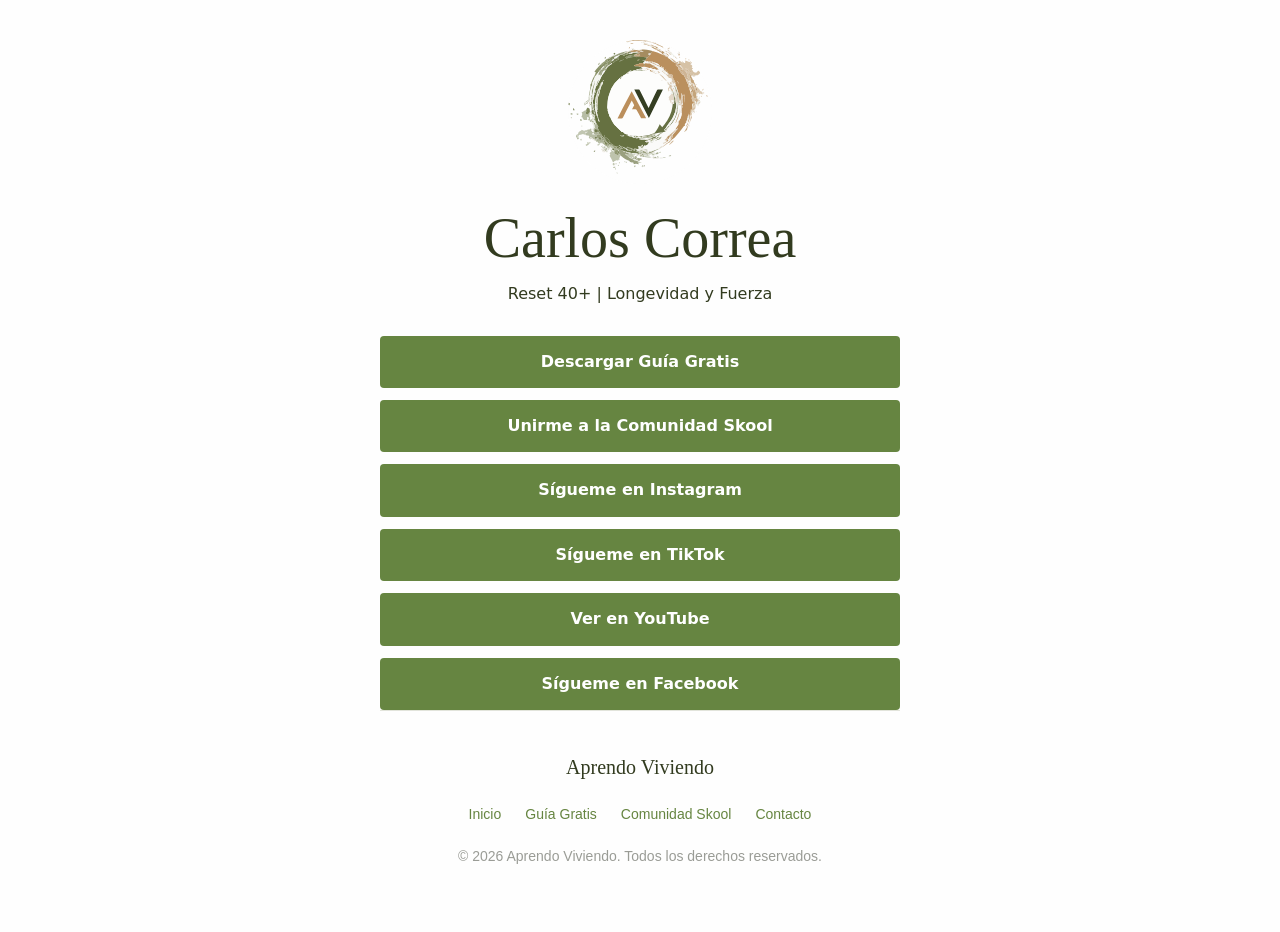
==== links/index.html @ 307198ab "Added global stylesheet and unified site-wide footer" ====
<!doctype html>
<html lang="es">
<head>
  <meta charset="utf-8">
  <meta name="viewport" content="width=device-width, initial-scale=1">
  <meta name="theme-color" content="#fefefe">
  <meta name="description" content="Sigue a Carlos Correa y descubre recursos sobre longevidad y fuerza en Aprendo Viviendo.">
  <title>Carlos Correa | Aprendo Viviendo</title>
  <link rel="stylesheet" href="/styles.css">
  <link rel="stylesheet" href="styles.css">
  <script async src="https://www.googletagmanager.com/gtag/js?id=G-STF9F81YH5"></script>
  <script>
    window.dataLayer = window.dataLayer || [];
    function gtag(){dataLayer.push(arguments);}
    gtag('js', new Date());
    gtag('config', 'G-STF9F81YH5');
  </script>
</head>
<body>
  <main class="profile">
    <img class="logo" src="/assets/logo.svg" width="144" height="144" alt="Aprendo Viviendo">
    <h1>Carlos Correa</h1>
    <p class="subtitle">Reset 40+ | Longevidad y Fuerza</p>

    <nav class="links" aria-label="Enlaces de Carlos Correa">
      <a class="link-button" href="https://aprendoviviendo.com/downloads/guia-reinicio-3dias.pdf">Descargar Guía Gratis</a>
      <a class="link-button" href="https://www.skool.com/aprendo-viviendo-comunidad-7021/about">Unirme a la Comunidad Skool</a>
      <a class="link-button" href="https://www.instagram.com/aprendo_viviendo777">Sígueme en Instagram</a>
      <a class="link-button" href="https://www.tiktok.com/@aprendoviviendo">Sígueme en TikTok</a>
      <a class="link-button" href="https://www.youtube.com/@AprendoViviendo">Ver en YouTube</a>
      <a class="link-button" href="https://www.facebook.com/AprendoViviendoFB">Sígueme en Facebook</a>
    </nav>

    <footer class="site-footer">
      <div class="footer-content">
        <p class="footer-brand">Aprendo Viviendo</p>
        <div class="footer-links">
          <a href="/">Inicio</a>
          <a href="/reinicio-3-dias/">Guía Gratis</a>
          <a href="https://www.skool.com/aprendo-viviendo-comunidad-7021/about" target="_blank" rel="noopener">Comunidad Skool</a>
          <a href="mailto:hola@aprendoviviendo.com">Contacto</a>
        </div>
        <p class="footer-copy">&copy; 2026 Aprendo Viviendo. Todos los derechos reservados.</p>
      </div>
    </footer>
  </main>
</body>
</html>
---- styles.css ----
/* Global CSS Resets and Defaults */
* {
  margin: 0;
  padding: 0;
  box-sizing: border-box;
}

html {
  scroll-behavior: smooth;
}

body {
  line-height: 1.6;
}

img, picture, video, canvas, svg {
  display: block;
  max-width: 100%;
  height: auto;
}

button, input, optgroup, select, textarea {
  font-family: inherit;
}

p, h1, h2, h3, h4, h5, h6 {
  overflow-wrap: break-word;
}

a {
  color: inherit;
  text-decoration: inherit;
}

/* Global Site Footer */
.site-footer {
  background: #fefefe;
  border-top: 1px solid #e2e4db;
  color: #6b7264;
  font-family: Helvetica, Arial, sans-serif;
  padding: 40px 20px;
  text-align: center;
  margin-top: auto;
}

.footer-content {
  max-width: 1200px;
  margin: 0 auto;
}

.footer-brand {
  margin: 0 0 20px;
  font-family: Georgia, serif;
  font-size: 1.25rem;
  font-weight: 500;
  color: #323b1f;
}

.footer-links {
  display: flex;
  flex-wrap: wrap;
  justify-content: center;
  gap: 24px;
  margin: 0 0 20px;
}

.footer-links a {
  color: #668541;
  text-decoration: none;
  font-weight: 500;
  transition: color 150ms ease;
}

.footer-links a:hover,
.footer-links a:focus-visible {
  color: #bb8f60;
}

.footer-links a:focus-visible {
  outline: 2px solid #323b1f;
  outline-offset: 2px;
  border-radius: 2px;
}

.footer-copy {
  margin: 0;
  font-size: 0.875rem;
  color: #9a9c96;
}

@media (max-width: 480px) {
  .site-footer {
    padding: 32px 16px;
  }

  .footer-links {
    gap: 16px;
    font-size: 0.95rem;
  }
}
---- links/styles.css ----
:root {
  color-scheme: light;
  --background: #fefefe;
  --text: #323b1f;
  --green: #668541;
  --brown: #bb8f60;
}

* {
  box-sizing: border-box;
}

body {
  display: grid;
  min-height: 100vh;
  margin: 0;
  padding: 40px 20px 24px;
  place-items: center;
  background: var(--background);
  color: var(--text);
  font-family: system-ui, sans-serif;
  text-align: center;
}

.profile {
  width: min(100%, 520px);
  margin: auto;
}

.logo {
  display: block;
  width: 144px;
  height: 144px;
  margin: 0 auto 24px;
  border-radius: 50%;
  object-fit: cover;
}

h1 {
  margin: 0;
  font-family: Georgia, serif;
  font-size: clamp(2.5rem, 9vw, 3.5rem);
  font-weight: 500;
  line-height: 1.1;
}

.subtitle {
  margin: 12px 0 30px;
  font-size: 1rem;
  line-height: 1.5;
}

.links {
  display: grid;
  gap: 12px;
}

.link-button {
  display: block;
  width: 100%;
  padding: 15px 20px;
  border-radius: 4px;
  background: var(--green);
  color: #fff;
  font-size: 1rem;
  font-weight: 700;
  line-height: 1.4;
  text-decoration: none;
  transition: background-color 150ms ease;
}

.link-button:hover,
.link-button:focus-visible {
  background: var(--brown);
}

.link-button:focus-visible {
  outline: 3px solid var(--text);
  outline-offset: 3px;
}

footer {
  margin-top: 40px;
  font-size: 0.875rem;
}

@media (max-width: 480px) {
  body {
    padding: 32px 18px 20px;
  }

  .logo {
    width: 128px;
    height: 128px;
  }
}
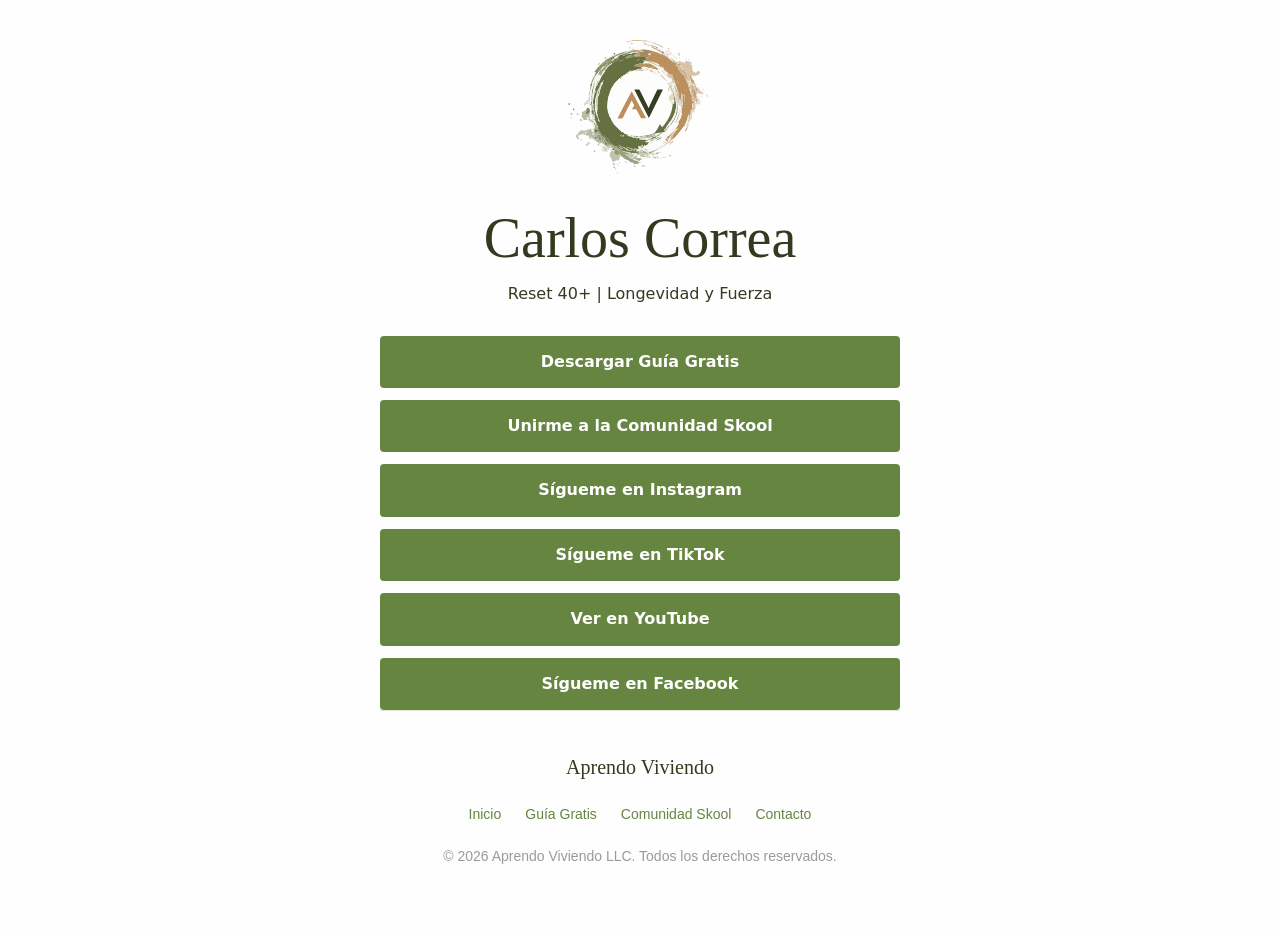
==== commit 1563ae35: "(chore): download tag for pdf" ====
--- a/links/index.html
+++ b/links/index.html
@@ -23,7 +23,7 @@
     <p class="subtitle">Reset 40+ | Longevidad y Fuerza</p>
 
     <nav class="links" aria-label="Enlaces de Carlos Correa">
-      <a class="link-button" href="https://aprendoviviendo.com/downloads/guia-reinicio-3dias.pdf">Descargar Guía Gratis</a>
+      <a class="link-button" href="https://aprendoviviendo.com/reinicio-3-dias/">Descargar Guía Gratis</a>
       <a class="link-button" href="https://www.skool.com/aprendo-viviendo-comunidad-7021/about">Unirme a la Comunidad Skool</a>
       <a class="link-button" href="https://www.instagram.com/aprendo_viviendo777">Sígueme en Instagram</a>
       <a class="link-button" href="https://www.tiktok.com/@aprendoviviendo">Sígueme en TikTok</a>
@@ -40,7 +40,7 @@
           <a href="https://www.skool.com/aprendo-viviendo-comunidad-7021/about" target="_blank" rel="noopener">Comunidad Skool</a>
           <a href="mailto:hola@aprendoviviendo.com">Contacto</a>
         </div>
-        <p class="footer-copy">&copy; 2026 Aprendo Viviendo. Todos los derechos reservados.</p>
+        <p class="footer-copy">&copy; 2026 Aprendo Viviendo LLC. Todos los derechos reservados.</p>
       </div>
     </footer>
   </main>
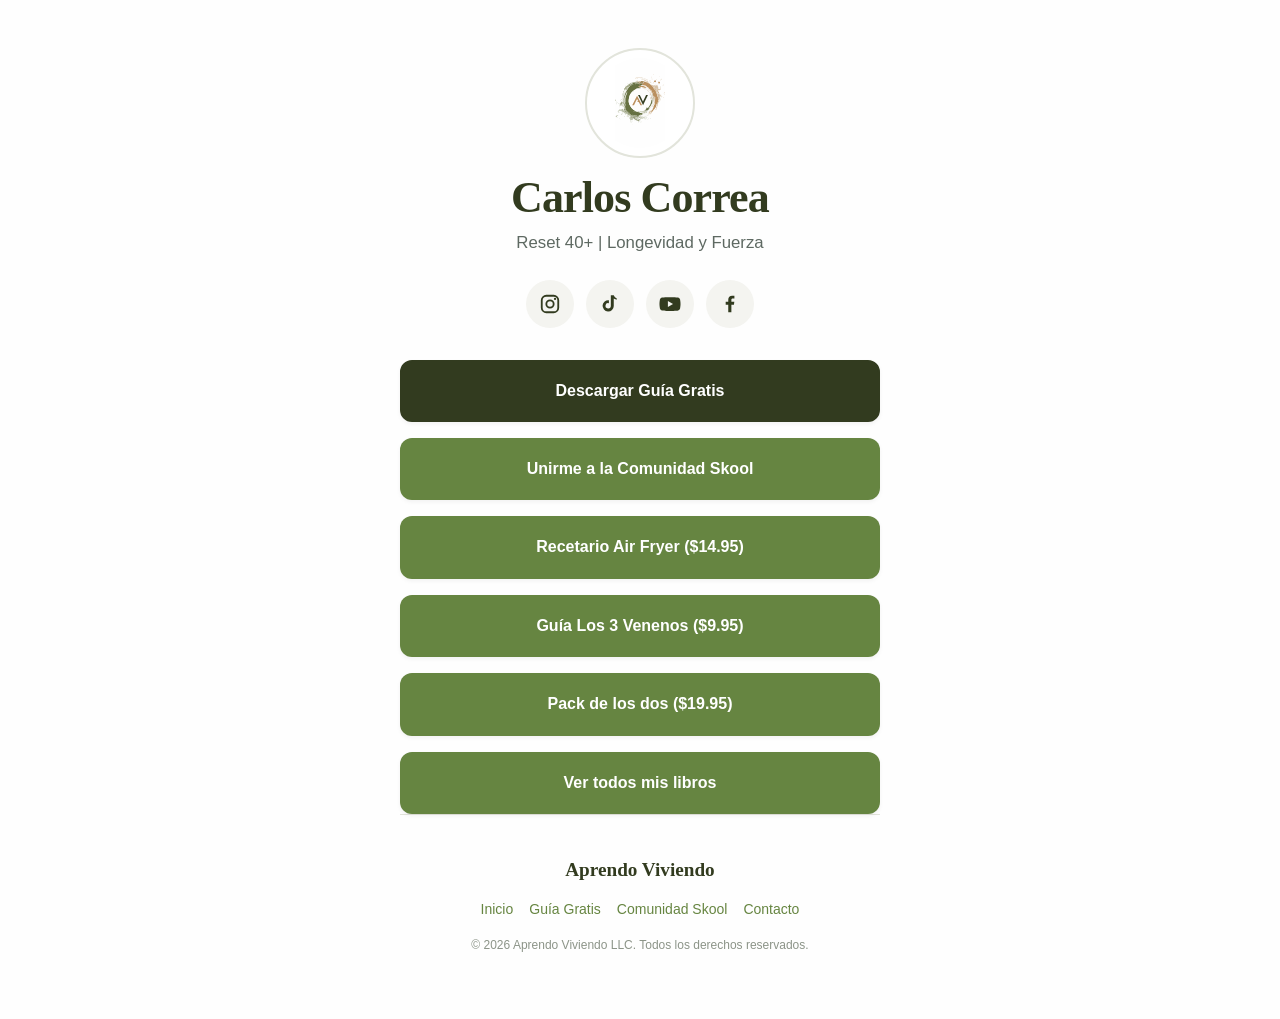
==== commit 95c27545: "(chore): update links page" ====
--- a/links/index.html
+++ b/links/index.html
@@ -6,8 +6,20 @@
   <meta name="theme-color" content="#fefefe">
   <meta name="description" content="Sigue a Carlos Correa y descubre recursos sobre longevidad y fuerza en Aprendo Viviendo.">
   <title>Carlos Correa | Aprendo Viviendo</title>
+  
+  <!-- Fonts -->
+  <link rel="preconnect" href="https://fonts.googleapis.com">
+  <link rel="preconnect" href="https://fonts.gstatic.com" crossorigin>
+  <link href="https://fonts.googleapis.com/css2?family=DM+Sans:wght@400;500;600;700&family=Fraunces:opsz,wght@9..144,500;9..144,600;9..144,700&display=swap" rel="stylesheet">
+
+  <!-- Icons -->
+  <link rel="apple-touch-icon" sizes="180x180" href="/assets/favicon/apple-touch-icon.png">
+  <link rel="icon" type="image/png" sizes="32x32" href="/assets/favicon/favicon-32x32.png">
+  <link rel="icon" type="image/png" sizes="16x16" href="/assets/favicon/favicon-16x16.png">
+  
   <link rel="stylesheet" href="/styles.css">
   <link rel="stylesheet" href="styles.css">
+  
   <script async src="https://www.googletagmanager.com/gtag/js?id=G-STF9F81YH5"></script>
   <script>
     window.dataLayer = window.dataLayer || [];
@@ -18,17 +30,44 @@
 </head>
 <body>
   <main class="profile">
-    <img class="logo" src="/assets/logo.svg" width="144" height="144" alt="Aprendo Viviendo">
-    <h1>Carlos Correa</h1>
-    <p class="subtitle">Reset 40+ | Longevidad y Fuerza</p>
+    <header class="profile-header">
+      <img class="logo" src="/assets/logo.svg" width="144" height="144" alt="Aprendo Viviendo">
+      <h1>Carlos Correa</h1>
+      <p class="subtitle">Reset 40+ | Longevidad y Fuerza</p>
+    </header>
+
+    <nav class="social-links" aria-label="Redes sociales de Carlos Correa">
+      <a class="social-icon" href="https://www.instagram.com/aprendo_viviendo777" target="_blank" rel="noopener" aria-label="Instagram">
+        <svg viewBox="0 0 24 24" aria-hidden="true" focusable="false">
+          <rect x="3" y="3" width="18" height="18" rx="5" fill="none" stroke="currentColor" stroke-width="2"></rect>
+          <circle cx="12" cy="12" r="4" fill="none" stroke="currentColor" stroke-width="2"></circle>
+          <circle cx="17.5" cy="6.5" r="1.25" fill="currentColor"></circle>
+        </svg>
+      </a>
+      <a class="social-icon" href="https://www.tiktok.com/@aprendoviviendo" target="_blank" rel="noopener" aria-label="TikTok">
+        <svg viewBox="0 0 24 24" aria-hidden="true" focusable="false">
+          <path fill="currentColor" d="M19.6 7.1a5.7 5.7 0 0 1-3.5-1.2v8.2a6.1 6.1 0 1 1-5.3-6.1v3.2a2.9 2.9 0 1 0 2.1 2.8V2.5h3.2a5.7 5.7 0 0 0 3.5 3.7v.9Z"></path>
+        </svg>
+      </a>
+      <a class="social-icon" href="https://www.youtube.com/@AprendoViviendo" target="_blank" rel="noopener" aria-label="YouTube">
+        <svg viewBox="0 0 24 24" aria-hidden="true" focusable="false">
+          <path fill="currentColor" d="M23 7.1a3 3 0 0 0-2.1-2.1C19.1 4.5 12 4.5 12 4.5s-7.1 0-8.9.5A3 3 0 0 0 1 7.1 31 31 0 0 0 .5 12a31 31 0 0 0 .5 4.9 3 3 0 0 0 2.1 2.1c1.8.5 8.9.5 8.9.5s7.1 0 8.9-.5a3 3 0 0 0 2.1-2.1 31 31 0 0 0 .5-4.9 31 31 0 0 0-.5-4.9ZM9.7 15.2V8.8l5.6 3.2-5.6 3.2Z"></path>
+        </svg>
+      </a>
+      <a class="social-icon" href="https://www.facebook.com/AprendoViviendoFB" target="_blank" rel="noopener" aria-label="Facebook">
+        <svg viewBox="0 0 24 24" aria-hidden="true" focusable="false">
+          <path fill="currentColor" d="M13.5 21v-8.2h2.8l.4-3.2h-3.2V7.5c0-.9.3-1.5 1.6-1.5h1.7V3.1c-.3 0-1.3-.1-2.5-.1-2.5 0-4.2 1.5-4.2 4.3v2.3H7.3v3.2h2.8V21h3.4Z"></path>
+        </svg>
+      </a>
+    </nav>
 
     <nav class="links" aria-label="Enlaces de Carlos Correa">
-      <a class="link-button" href="https://aprendoviviendo.com/reinicio-3-dias/">Descargar Guía Gratis</a>
+      <a class="link-button link-button-primary" href="https://aprendoviviendo.com/reinicio-3-dias/">Descargar Guía Gratis</a>
       <a class="link-button" href="https://www.skool.com/aprendo-viviendo-comunidad-7021/about">Unirme a la Comunidad Skool</a>
-      <a class="link-button" href="https://www.instagram.com/aprendo_viviendo777">Sígueme en Instagram</a>
-      <a class="link-button" href="https://www.tiktok.com/@aprendoviviendo">Sígueme en TikTok</a>
-      <a class="link-button" href="https://www.youtube.com/@AprendoViviendo">Ver en YouTube</a>
-      <a class="link-button" href="https://www.facebook.com/AprendoViviendoFB">Sígueme en Facebook</a>
+      <a class="link-button" href="https://gumroad.com/l/recetario-air-fryer">Recetario Air Fryer ($14.95)</a>
+      <a class="link-button" href="https://gumroad.com/l/guia-3-venenos">Guía Los 3 Venenos ($9.95)</a>
+      <a class="link-button" href="https://gumroad.com/l/pack-sin-dietas">Pack de los dos ($19.95)</a>
+      <a class="link-button" href="https://gumroad.com/aprender31">Ver todos mis libros</a>
     </nav>
 
     <footer class="site-footer">
@@ -45,4 +84,4 @@
     </footer>
   </main>
 </body>
-</html>
+</html>
--- a/links/styles.css
+++ b/links/styles.css
@@ -4,6 +4,9 @@
   --text: #323b1f;
   --green: #668541;
   --brown: #bb8f60;
+  --line: #e2e4db;
+  --serif: "Fraunces", Georgia, serif;
+  --sans: "DM Sans", sans-serif;
 }
 
 * {
@@ -14,83 +17,174 @@
   display: grid;
   min-height: 100vh;
   margin: 0;
-  padding: 40px 20px 24px;
+  padding: 48px 20px 24px;
   place-items: center;
   background: var(--background);
   color: var(--text);
-  font-family: system-ui, sans-serif;
+  font-family: var(--sans);
   text-align: center;
+  -webkit-font-smoothing: antialiased;
 }
 
 .profile {
-  width: min(100%, 520px);
+  width: min(100%, 480px); /* Slightly narrower for better mobile feel */
   margin: auto;
+}
+
+.profile-header {
+  margin-bottom: 24px;
 }
 
 .logo {
   display: block;
-  width: 144px;
-  height: 144px;
-  margin: 0 auto 24px;
+  width: 110px;
+  height: 110px;
+  margin: 0 auto 16px;
   border-radius: 50%;
-  object-fit: cover;
+  object-fit: contain;
+  border: 2px solid var(--line); /* Subtle border like the inspiration */
+  background-color: #fff;
+  padding: 8px;
 }
 
 h1 {
   margin: 0;
-  font-family: Georgia, serif;
-  font-size: clamp(2.5rem, 9vw, 3.5rem);
-  font-weight: 500;
+  font-family: var(--serif);
+  font-size: clamp(2rem, 8vw, 2.75rem);
+  font-weight: 600;
   line-height: 1.1;
+  letter-spacing: -0.02em;
 }
 
 .subtitle {
-  margin: 12px 0 30px;
-  font-size: 1rem;
+  margin: 8px 0 20px;
+  font-size: 1.05rem;
+  color: #5e6962;
   line-height: 1.5;
+}
+
+.social-links {
+  display: flex;
+  justify-content: center;
+  gap: 12px;
+  margin-bottom: 32px;
+}
+
+.social-icon {
+  display: flex;
+  width: 48px;
+  height: 48px;
+  align-items: center;
+  justify-content: center;
+  border-radius: 50%;
+  background-color: #f4f4f0;
+  color: var(--text);
+  text-decoration: none;
+  transition: background-color 150ms ease, transform 150ms ease;
+}
+
+.social-icon:hover {
+  transform: translateY(-2px);
+  background-color: #e9e9e2;
+}
+
+.social-icon:focus-visible {
+  outline: 3px solid var(--green);
+  outline-offset: 3px;
+}
+
+.social-icon svg {
+  width: 22px;
+  height: 22px;
 }
 
 .links {
   display: grid;
-  gap: 12px;
+  gap: 16px;
 }
 
 .link-button {
   display: block;
   width: 100%;
-  padding: 15px 20px;
-  border-radius: 4px;
+  padding: 18px 20px;
+  border: 2px solid transparent;
+  border-radius: 12px; /* Rounded rectangles, not pills */
   background: var(--green);
   color: #fff;
   font-size: 1rem;
   font-weight: 700;
   line-height: 1.4;
   text-decoration: none;
-  transition: background-color 150ms ease;
+  box-shadow: 0 2px 4px rgba(0,0,0,0.05);
+  transition: background-color 150ms ease, transform 150ms ease, box-shadow 150ms ease;
 }
 
 .link-button:hover,
 .link-button:focus-visible {
-  background: var(--brown);
+  transform: translateY(-2px);
+  background: #567235; /* Darker green on hover */
+  box-shadow: 0 4px 8px rgba(0,0,0,0.1);
+}
+
+/* Primary Button (Free PDF) - Dark Green to stand out */
+.link-button-primary {
+  background: var(--text);
+  border-color: var(--text);
+}
+
+.link-button-primary:hover,
+.link-button-primary:focus-visible {
+  background: #1d2312; /* Even darker on hover */
 }
 
 .link-button:focus-visible {
-  outline: 3px solid var(--text);
+  outline: 3px solid var(--green);
   outline-offset: 3px;
 }
 
 footer {
-  margin-top: 40px;
+  margin-top: 48px;
   font-size: 0.875rem;
+  color: #5e6962;
+}
+
+.footer-brand {
+  font-family: var(--serif);
+  font-size: 1.2rem;
+  font-weight: 600;
+  color: var(--text);
+  margin-bottom: 12px;
+}
+
+.footer-links {
+  display: flex;
+  justify-content: center;
+  flex-wrap: wrap;
+  gap: 16px;
+  margin-bottom: 16px;
+}
+
+.footer-links a {
+  color: var(--green);
+  text-decoration: none;
+  font-weight: 500;
+}
+
+.footer-links a:hover {
+  text-decoration: underline;
+}
+
+.footer-copy {
+  font-size: 0.75rem;
+  color: #8c9488;
 }
 
 @media (max-width: 480px) {
   body {
-    padding: 32px 18px 20px;
+    padding: 32px 16px 20px;
   }
-
-  .logo {
-    width: 128px;
-    height: 128px;
+  .link-button {
+    padding: 16px;
+    font-size: 0.95rem;
   }
-}
+}
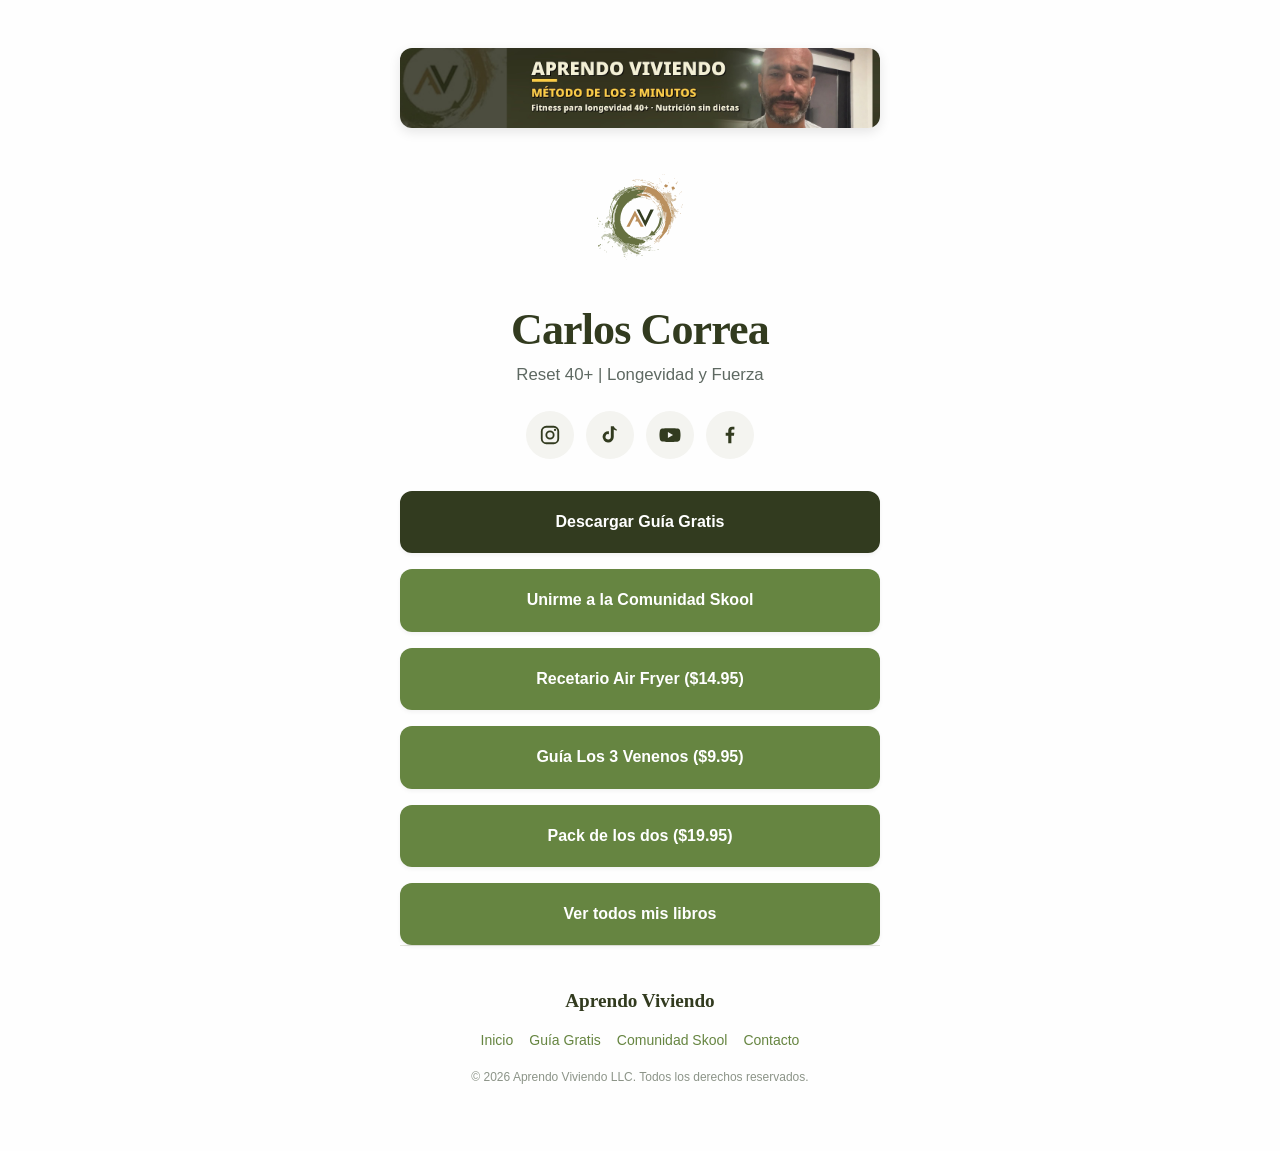
==== commit f6e97dd7: "(chore): banner added" ====
--- a/links/index.html
+++ b/links/index.html
@@ -30,8 +30,12 @@
 </head>
 <body>
   <main class="profile">
+    <!-- Hero Banner -->
+    <a href="/" aria-label="Aprendo Viviendo Inicio">
+      <img src="/assets/banner.jpg" alt="Aprendo Viviendo - Método de los 3 Minutos" class="hero-banner-img">
+    </a>
     <header class="profile-header">
-      <img class="logo" src="/assets/logo.svg" width="144" height="144" alt="Aprendo Viviendo">
+      <a href="/" aria-label="Aprendo Viviendo, inicio"><img class="logo" src="/assets/logo.svg" width="144" height="144" alt="Aprendo Viviendo"></a>
       <h1>Carlos Correa</h1>
       <p class="subtitle">Reset 40+ | Longevidad y Fuerza</p>
     </header>
--- a/links/styles.css
+++ b/links/styles.css
@@ -26,8 +26,17 @@
   -webkit-font-smoothing: antialiased;
 }
 
+.hero-banner-img {
+  width: 100%;
+  height: auto;
+  display: block;
+  border-radius: 12px;
+  margin-bottom: 40px;
+  box-shadow: 0 4px 12px rgba(0,0,0,0.1);
+}
+
 .profile {
-  width: min(100%, 480px); /* Slightly narrower for better mobile feel */
+  width: min(100%, 480px);
   margin: auto;
 }
 
@@ -39,12 +48,13 @@
   display: block;
   width: 110px;
   height: 110px;
-  margin: 0 auto 16px;
+  margin: 0 auto 28px;
   border-radius: 50%;
   object-fit: contain;
-  border: 2px solid var(--line); /* Subtle border like the inspiration */
-  background-color: #fff;
-  padding: 8px;
+  transform: scale(1.4);
+  padding: 0;
+  border: none;
+  background-color: transparent;
 }
 
 h1 {
@@ -64,16 +74,20 @@
 }
 
 .social-links {
-  display: flex;
+  display: flex !important;
+  flex-direction: row !important;
+  flex-wrap: wrap;
   justify-content: center;
   gap: 12px;
   margin-bottom: 32px;
+  width: 100%;
 }
 
 .social-icon {
-  display: flex;
-  width: 48px;
-  height: 48px;
+  display: flex !important;
+  flex-shrink: 0;
+  width: 48px !important;
+  height: 48px !important;
   align-items: center;
   justify-content: center;
   border-radius: 50%;
@@ -94,8 +108,11 @@
 }
 
 .social-icon svg {
-  width: 22px;
-  height: 22px;
+  width: 22px !important;
+  height: 22px !important;
+  max-width: 100%;
+  max-height: 100%;
+  display: block;
 }
 
 .links {
@@ -108,7 +125,7 @@
   width: 100%;
   padding: 18px 20px;
   border: 2px solid transparent;
-  border-radius: 12px; /* Rounded rectangles, not pills */
+  border-radius: 12px;
   background: var(--green);
   color: #fff;
   font-size: 1rem;
@@ -122,11 +139,10 @@
 .link-button:hover,
 .link-button:focus-visible {
   transform: translateY(-2px);
-  background: #567235; /* Darker green on hover */
+  background: #567235;
   box-shadow: 0 4px 8px rgba(0,0,0,0.1);
 }
 
-/* Primary Button (Free PDF) - Dark Green to stand out */
 .link-button-primary {
   background: var(--text);
   border-color: var(--text);
@@ -134,7 +150,7 @@
 
 .link-button-primary:hover,
 .link-button-primary:focus-visible {
-  background: #1d2312; /* Even darker on hover */
+  background: #1d2312;
 }
 
 .link-button:focus-visible {
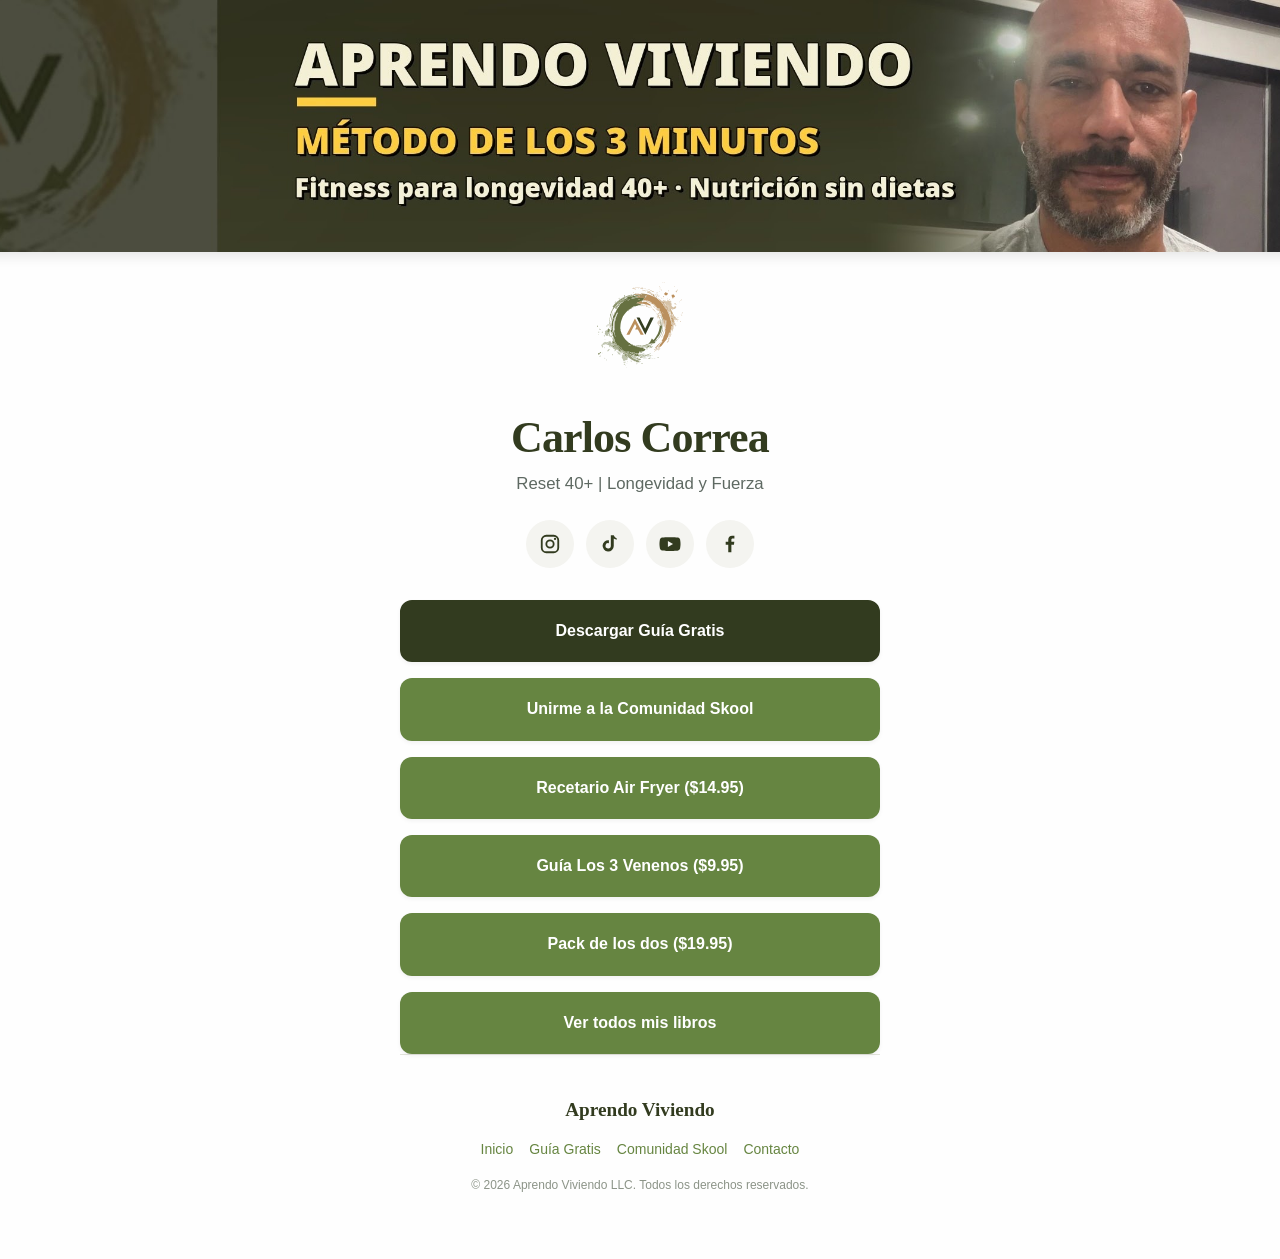
==== commit 780598ac: "(chore): banner update" ====
--- a/links/index.html
+++ b/links/index.html
@@ -31,7 +31,7 @@
 <body>
   <main class="profile">
     <!-- Hero Banner -->
-    <a href="/" aria-label="Aprendo Viviendo Inicio">
+    <a href="/" aria-label="Aprendo Viviendo Inicio" class="hero-banner-link">
       <img src="/assets/banner.jpg" alt="Aprendo Viviendo - Método de los 3 Minutos" class="hero-banner-img">
     </a>
     <header class="profile-header">
--- a/links/styles.css
+++ b/links/styles.css
@@ -17,7 +17,7 @@
   display: grid;
   min-height: 100vh;
   margin: 0;
-  padding: 48px 20px 24px;
+  padding: 0 20px 24px;
   place-items: center;
   background: var(--background);
   color: var(--text);
@@ -26,12 +26,22 @@
   -webkit-font-smoothing: antialiased;
 }
 
+.hero-banner-link {
+  display: block;
+  width: 100vw;
+  margin-left: calc(50% - 50vw);
+  margin-right: calc(50% - 50vw);
+  overflow: hidden;
+}
+
 .hero-banner-img {
-  width: 100%;
+  width: 119%;
+  max-width: none;
   height: auto;
   display: block;
-  border-radius: 12px;
-  margin-bottom: 40px;
+  margin-left: -9.5%;
+  border-radius: 0;
+  margin-bottom: 24px;
   box-shadow: 0 4px 12px rgba(0,0,0,0.1);
 }
 
@@ -41,6 +51,7 @@
 }
 
 .profile-header {
+  margin-top: 0;
   margin-bottom: 24px;
 }
 
@@ -197,7 +208,7 @@
 
 @media (max-width: 480px) {
   body {
-    padding: 32px 16px 20px;
+    padding: 0 16px 20px;
   }
   .link-button {
     padding: 16px;
